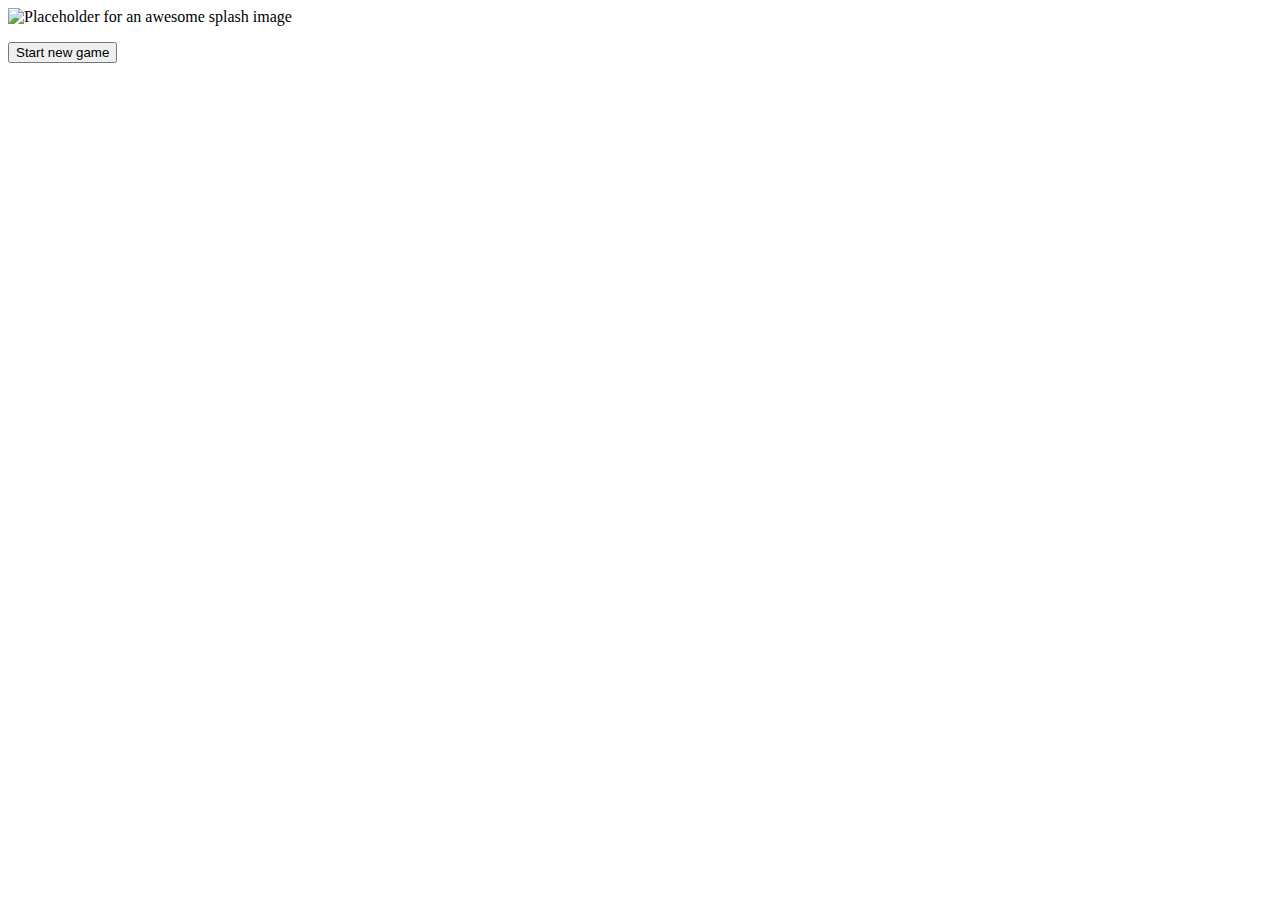
==== templates/index.html @ ee44373a "Initial commit" ====
<!DOCTYPE html>
<html lang="en">
    <head>
        <meta charset="utf-8">
        <!-- Change your page title -->
        <title>This is the page title</title>
        <link rel="stylesheet" href="static/styles.css">
    </head>
    <body>
        <!-- Modify this section START -->
        <img src="" alt="Placeholder for an awesome splash image">
        <p>
            <a href="/newgame">
                <button>Start new game</button>
            </a>
        </p>
        <!-- Modify this section END -->
    </body>
</html>
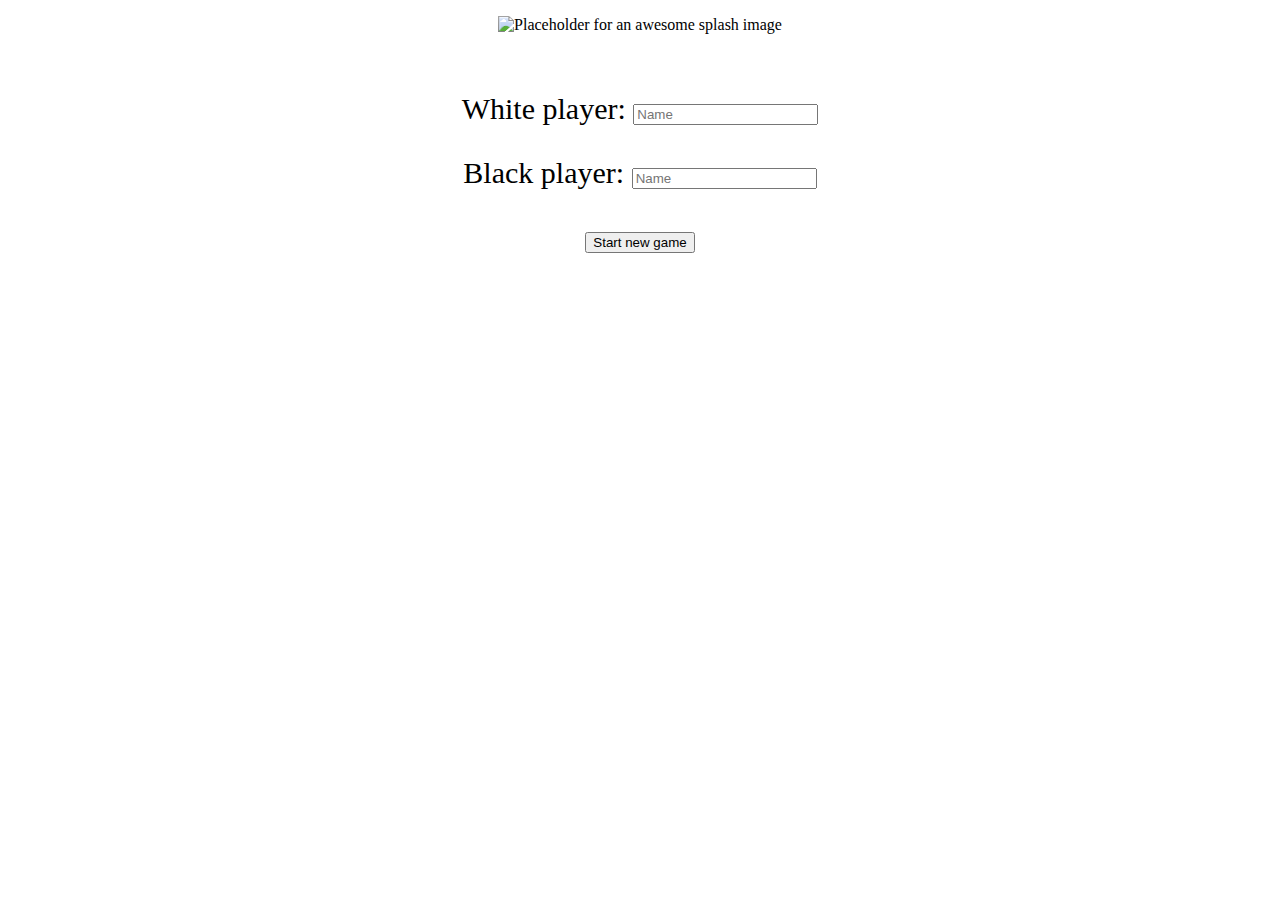
==== commit 97721620: "ok" ====
--- a/templates/index.html
+++ b/templates/index.html
@@ -3,16 +3,26 @@
     <head>
         <meta charset="utf-8">
         <!-- Change your page title -->
-        <title>This is the page title</title>
+        <title>Chess Game</title>
         <link rel="stylesheet" href="static/styles.css">
     </head>
+    <style>
+        .imagealign {
+            text-align: center
+        }
+    </style>
     <body>
         <!-- Modify this section START -->
-        <img src="" alt="Placeholder for an awesome splash image">
+        <p class="imagealign">
+        <img src="https://i.pinimg.com/736x/3c/4f/18/3c4f1886e5b1d47f3126703fd20f56b7.jpg" alt="Placeholder for an awesome splash image" width="680" height="540">
+        </p>
         <p>
-            <a href="/newgame">
-                <button>Start new game</button>
-            </a>
+            <form action="/newgame" method="POST" style="text-align:center;font-size:30px;padding: 12px 20px">
+                <p> White player: <input type="text" name="wname" value="" placeholder="Name"></p>
+                <p> Black player: <input type="text" name="bname" value="" placeholder="Name"></p>
+                <input type="submit" value="Start new game">
+            </form>
+            
         </p>
         <!-- Modify this section END -->
     </body>
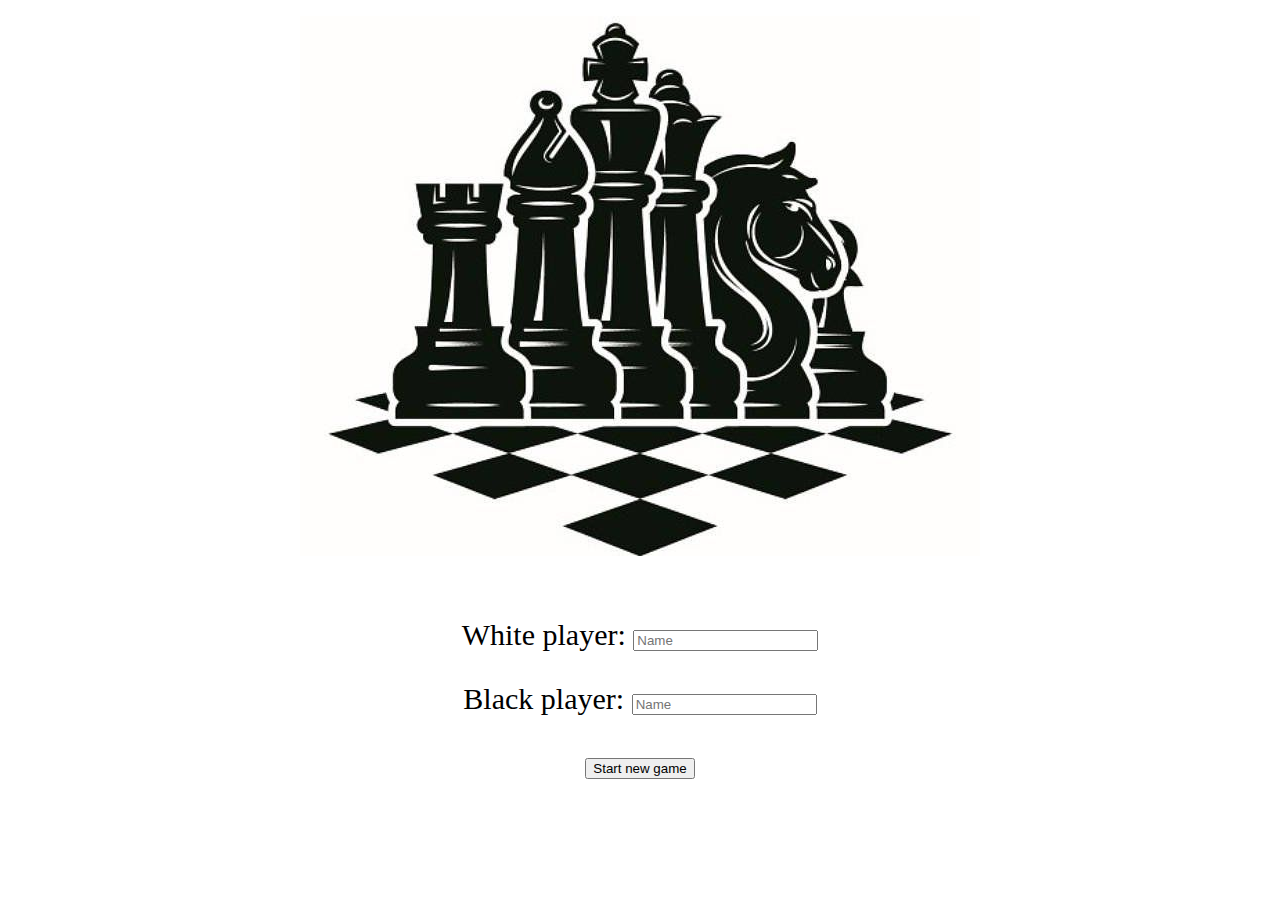
==== commit 391e7db8: "refactor" ====
--- a/templates/index.html
+++ b/templates/index.html
@@ -4,7 +4,7 @@
         <meta charset="utf-8">
         <!-- Change your page title -->
         <title>Chess Game</title>
-        <link rel="stylesheet" href="static/styles.css">
+        <link rel="stylesheet" href="../static/styles.css">
     </head>
     <style>
         .imagealign {
@@ -14,7 +14,7 @@
     <body>
         <!-- Modify this section START -->
         <p class="imagealign">
-        <img src="https://i.pinimg.com/736x/3c/4f/18/3c4f1886e5b1d47f3126703fd20f56b7.jpg" alt="Placeholder for an awesome splash image" width="680" height="540">
+        <img src="../static/images/splash.jpg" alt="Placeholder for an awesome splash image" width="680" height="540">
         </p>
         <p>
             <form action="/newgame" method="POST" style="text-align:center;font-size:30px;padding: 12px 20px">
